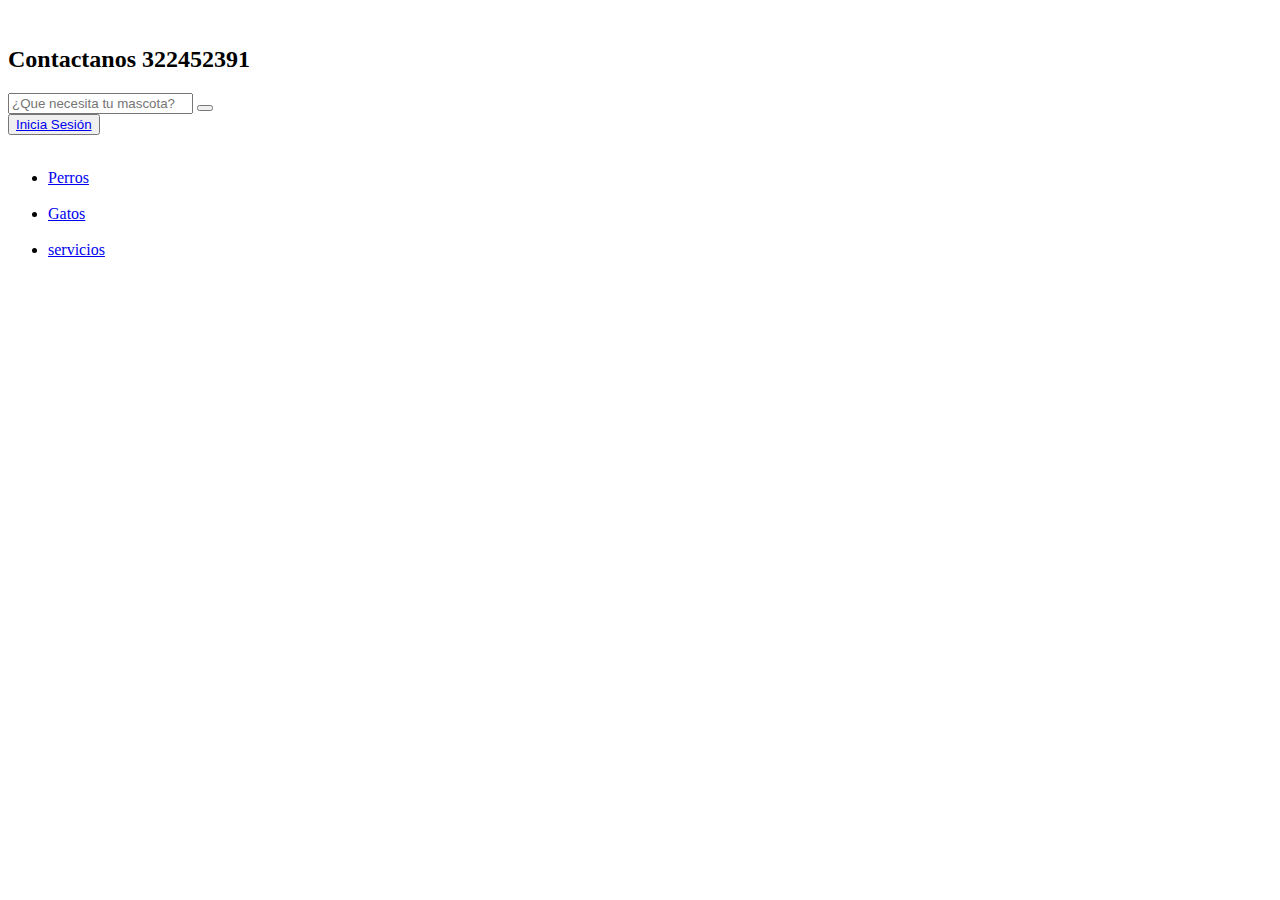
==== index.html @ 709a40e4 "V1.0" ====
<!DOCTYPE html>
<html lang="en">
<head>
    <meta charset="UTF-8">
    <meta name="viewport" content="width=device-width, initial-scale=1.0">
    <meta name="Description" content="En Le Petits Vet, cuidamos de tu peludo como se merece. Ofrecemos una amplia gama de servicios y productos para tu mascota">
    <meta name="robots" content="index,follow">
    <meta name="viewport" content="width=device-width, initial-scale=1.0">
    <title>Le Petits Vet </title>
    <link rel="stylesheet" href="./css/menu.css">
    <link rel='stylesheet' href='https://cdn-uicons.flaticon.com/2.6.0/uicons-regular-straight/css/uicons-regular-straight.css'> 
    <link rel='stylesheet' href='https://cdn-uicons.flaticon.com/2.6.0/uicons-brands/css/uicons-brands.css'>
    <link rel='stylesheet' href='https://cdn-uicons.flaticon.com/2.6.0/uicons-regular-rounded/css/uicons-regular-rounded.css'> 
    <link rel='stylesheet' href='https://cdn-uicons.flaticon.com/2.6.0/uicons-bold-rounded/css/uicons-bold-rounded.css'>
    <link rel='stylesheet' href='https://cdn-uicons.flaticon.com/2.6.0/uicons-regular-rounded/css/uicons-regular-rounded.css'>
    <link rel="preconnect" href="https://fonts.googleapis.com">
    <link rel="preconnect" href="https://fonts.gstatic.com" crossorigin>
    <link href="https://fonts.googleapis.com/css2?family=Bree+Serif&display=swap" rel="stylesheet">
</head>
<body>
    <header>
        <div class="logo">
            <img src="img/logos/Logo transparente.png" alt="">
        </div>
        <div class="icono-sup"> <!-- Iconos superiores del header -->
            <h2 id="contacto">Contactanos 322452391</h2>
            <a href="https://www.instagram.com/"><i class="fi fi-brands-facebook"></i></a>
            <a href="https://www.facebook.com/"><i class="fi fi-brands-instagram"></i></a>
        </div> <!-- Cirro div iconos superiores del header -->
        <div class="barra-busqueda">
            <input type="text" placeholder="¿Que necesita tu mascota?" class="barra">
            <button class="boton-busqueda"><i class="fi fi-rr-search"></i></button>
        </div>
        <div class="inicio">
            <button id="inicio-sesion"><i class="fi fi-rr-circle-user"></i><a href="http://127.0.0.1:3000/login.html" target="_blank">Inicia Sesión</a></button>
        </div>
        <i class="fi fi-rr-shopping-cart"></i>
    </header>
    <nav class="nav">
        <ul class="icon1" flex-colum flex-md-row>
            <img src="img/iconos/icono perrito.png" alt="" class="icono-perro">
            <li><a href="#">Perros</a></li>
            <i class="fi fi-br-angle-down 1"></i>
            <img src="img/iconos/icono gato.png" alt="" class="icono-gato">
            <li><a href="#">Gatos</a></li>
            <img src="img/iconos/cruz.png" alt="" class="cruz">
            <li><a href="#">servicios</a></li>
        </ul>
    </nav>
    <main></main>
</body>
</html>
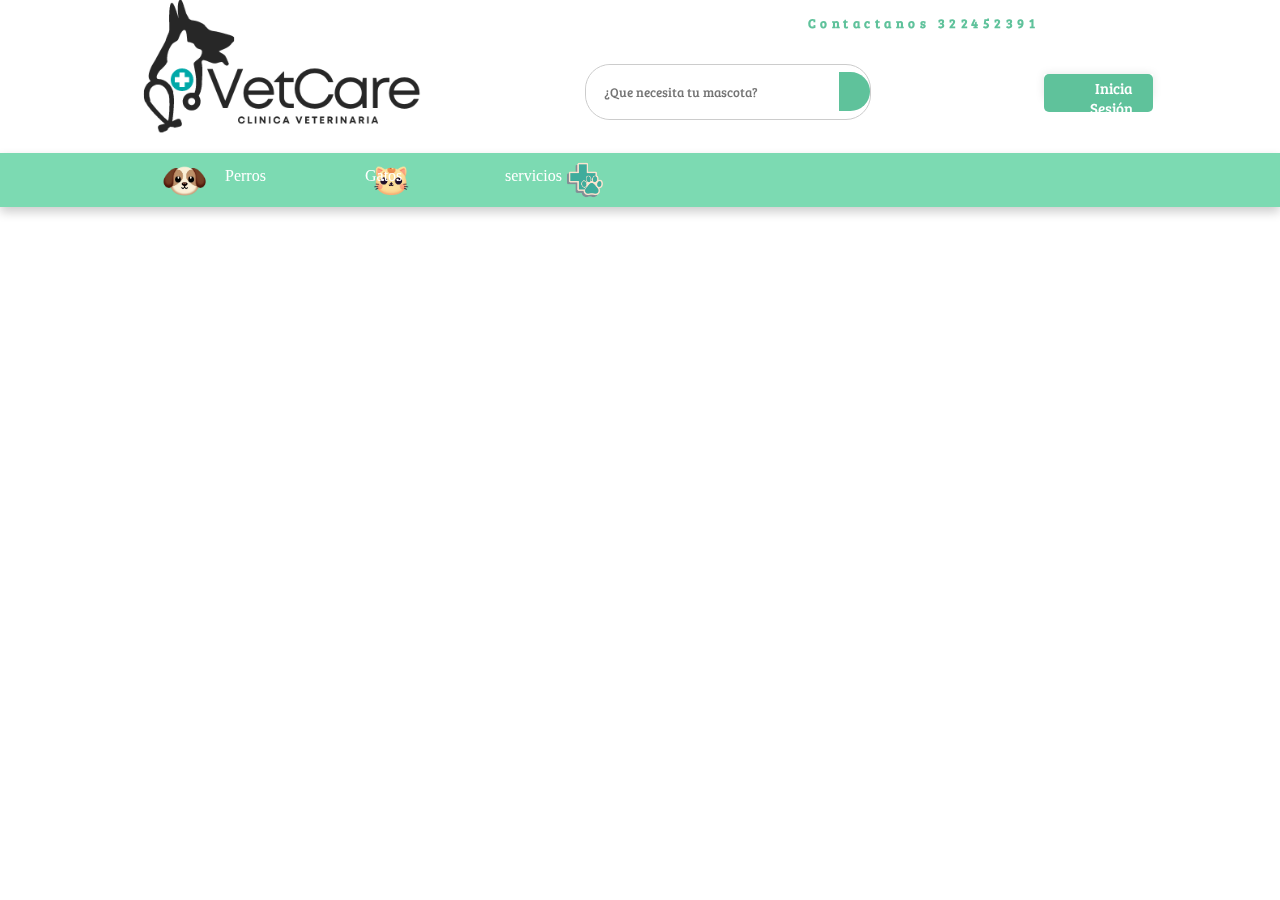
==== commit 1600509c: "V1.05" ====
--- a/index.html
+++ b/index.html
@@ -32,7 +32,7 @@
             <button class="boton-busqueda"><i class="fi fi-rr-search"></i></button>
         </div>
         <div class="inicio">
-            <button id="inicio-sesion"><i class="fi fi-rr-circle-user"></i><a href="http://127.0.0.1:3000/login.html" target="_blank">Inicia Sesión</a></button>
+            <button id="inicio-sesion"><i class="fi fi-rr-circle-user"></i><a href="login.html" target="_blank">Inicia Sesión</a></button>
         </div>
         <i class="fi fi-rr-shopping-cart"></i>
     </header>
--- a/css/menu.css
+++ b/css/menu.css
@@ -0,0 +1,231 @@
+*{
+    margin: 0;
+    padding: 0;
+    box-sizing: border-box;
+}
+body {
+    display: flex;
+    flex-direction: column;
+    width: 100vw; /* ancho */
+    height: 100vh; /* Alto */
+    background: #ffffff; /* Color de fondo más suave */
+    margin: 0;
+}
+header {
+    width: 100%;
+    height: 17vh;
+    background: #ffffff; /* Un verde más oscuro */
+    position: fixed;
+    top: 0;
+    left: 0;
+    z-index: 1000;
+    display: flex;
+    align-items: center;
+    justify-content: space-between;
+    box-shadow: 0 2px 10px rgba(0, 0, 0, 0.1); /* Sombra suave */
+}
+.logo {
+    margin: 80px;
+}
+.logo img {
+    width: 45vh; /* Ajusta el tamaño del logo */
+    height: auto;
+    display: block; /* Mejor control sobre el bloque */
+}
+.icono-sup{
+    margin: 0;
+    position: absolute;
+    top: 2vh;
+    left: 85vw;
+
+}
+.icono-sup i{
+    color:#5fc29b;
+    justify-content: space-between;
+    font-size: 15px;
+    padding: 7px;
+    margin: 0;
+    transition: .3s ease;
+}
+.icono-sup a{
+    text-decoration: none;
+}
+#contacto{
+    bottom: 0.5vh;
+    margin: 0;
+    font-size: 13px;
+    color: #5fc29b;
+    font-family: "Bree Serif", serif;
+    position: absolute;
+    display: inline-block;
+    white-space: nowrap;
+    right: 6vw;
+    letter-spacing: 0.5vh;
+}
+
+.barra-busqueda{
+    display: flex;
+    align-items: center;
+    border: 1px solid #ccc;
+    border-radius: 25px;
+    overflow: hidden; 
+    margin: 30px 300px 0 20px;
+}
+.barra{
+    border: none;
+    padding: 2vh;
+    outline: none;
+    width: 600px;
+    border-radius: 25px 0 0 25px;
+    font-family: "Bree Serif", serif;
+}
+.boton-busqueda{
+    display: flex;
+    background-color: #5fc29b;
+    border: none;
+    color: white;
+    padding: 2.2vh 1.2vw;
+    cursor: pointer;
+    border-radius: 0 25px 25px 0;
+    transition: background-color 0.3s;
+    
+}
+.barra-busqueda:hover{
+    background-color: #5fc29b;
+}
+.fi-rr-search{
+    font-size: 2vh;
+}
+.inicio{
+    background: transparent;
+    position: relative;
+    width: 19vw;
+    height: 2vw;
+    display:flex;
+    justify-content: flex-end;
+    top: 10px;
+    right: 127px;
+    box-shadow: 0 0 10px rgba(0, 0, 0, 0.1);
+    -webkit-transition-duration: 0.3s;
+    transition-duration: 0.3s;
+    -webkit-transition-property: box-shadow,transform;
+    transition-property: box-shadow,transform;
+}
+#inicio-sesion:hover, #inicio-sesion:focus,#inicio-sesion:active{
+    box-shadow: 0 0 20px rgba(0, 0, 0, 0.5);
+    -webkit-transform: scale(1.1);
+    transform: scale(1.1);
+}
+#inicio-sesion a{
+    text-decoration: none;
+    color: #ffffff;
+    font-family: "Bree Serif", serif;
+    font-size: 15px;
+
+}
+#inicio-sesion{
+    background-color: #5fc29b;
+    padding: 4px 20px;
+    border: none;
+    border-radius: 5px;
+    cursor: pointer;
+    width: 100%;
+    height: 3vw;
+    text-align: right;
+}
+.fi-rr-shopping-cart{
+    color: #5fc29b;
+    position: absolute;
+    right: 60vh;
+    top: 9vh;
+    font-size: 4vh;
+}
+.fi-rr-circle-user{
+    color: #ffffff;
+    position: absolute;
+    right: 19vh;
+    top: 1.4vh;
+    font-size: 4vh;
+}
+@media (max-width: 768px) {
+    .logo img {
+    width: 20vw;
+    }
+    .barra-busqueda {
+        margin: 10px; /* Ajusta el margen para pantallas pequeñas */
+        width: 90%
+    }
+    .barra {
+        width: calc(100% - 40px); /* Resta el ancho del botón */
+    }
+    .inicio {
+        right: 20px; /* Ajusta la posición en pantallas más pequeñas */
+    }
+
+    #inicio-sesion {
+        font-size: 12px; /* Ajusta el tamaño del texto en pantallas pequeñas */
+        padding: 5px 10px; /* Reduce el padding */
+    }
+}
+nav{
+    height: 6vh ;
+    width: 100%;
+    background: #7cdab2;
+    position: fixed;
+    top: 17vh;
+    z-index: 1000;
+    box-shadow: 0px 5px 10px #00000033;
+}
+.icono-perro{
+    width: 5vh;
+    position: absolute;
+    display: flex;
+    white-space: nowrap;
+    margin-left: 18vh ;
+    top: 0.5vh;
+
+}
+.fi-br-angle-down{
+    width: 5vh;
+    position: absolute;
+    display: flex;
+    white-space: nowrap;
+    margin-left: 33vh;
+    color: #ffffff;
+    top: 2.3vh ;
+    font-size: 10px;
+}
+.icono-gato{
+    width: 5vh;
+    position: absolute;
+    display: flex;
+    white-space: nowrap;
+    margin-left: 41vh ;
+    top: 0.5vh;
+}
+.cruz{
+    width: 4vh;
+    position: absolute;
+    display: flex;
+    white-space: nowrap;
+    margin-left: 63vh ;
+    top: 1vh;
+
+}
+.nav ul li a{
+    width: 5vh;
+    position: absolute;
+    display: flex;
+    margin-left: 25vh ;
+    top: 1.5vh;
+    color: #ffffff;
+    text-decoration: none;
+
+}
+.nav ul {
+    display: flex;
+    list-style: none;
+    justify-content: left;
+    gap: 140px;/* Espacio entre los elementos de la lista */
+}
+
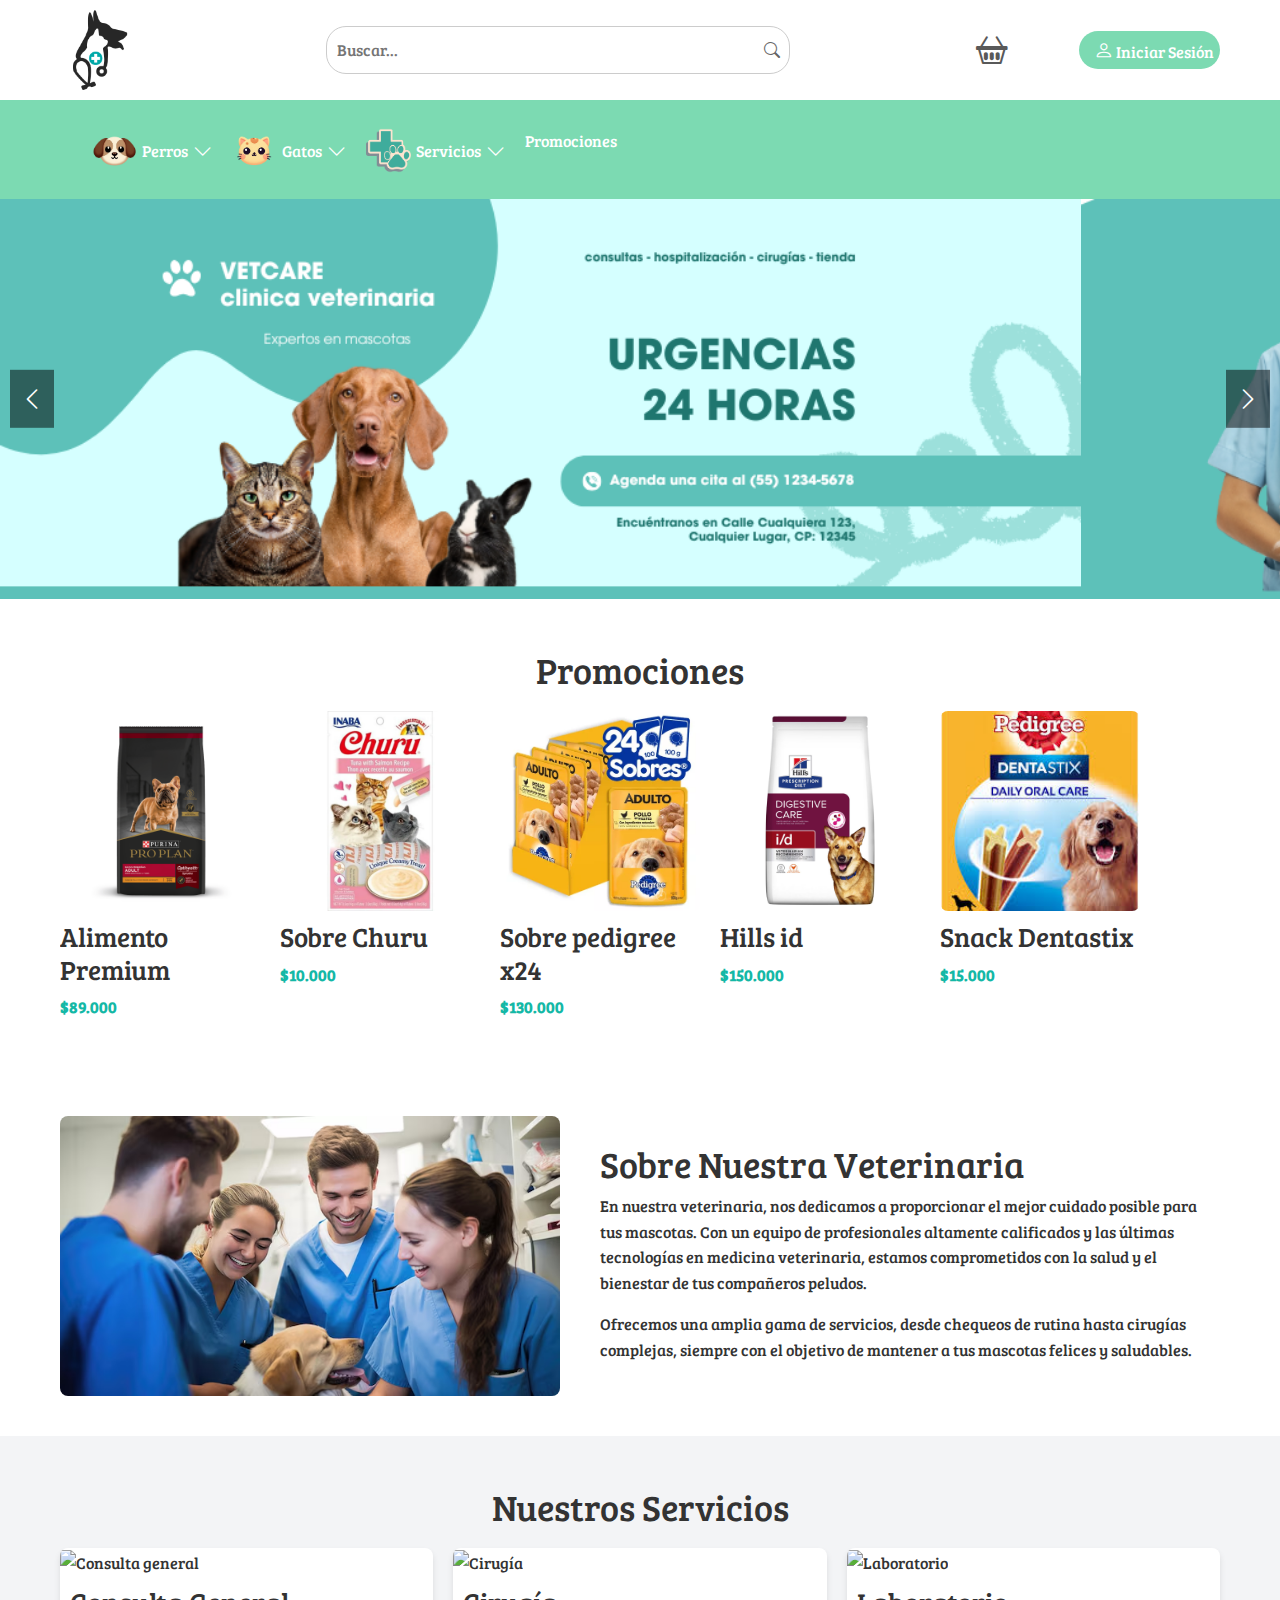
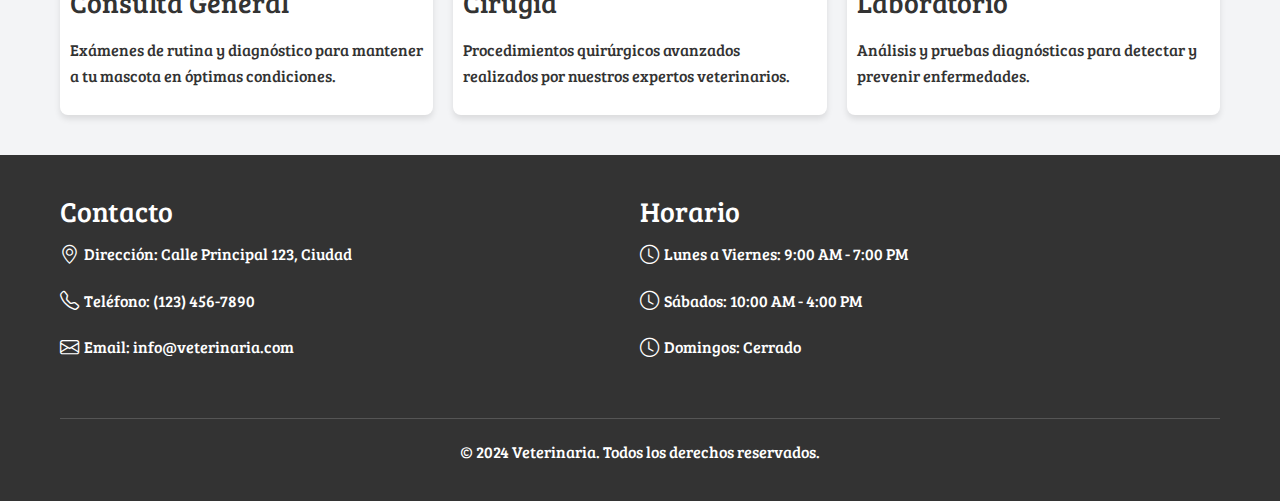
==== commit 793a079d: "V1.58" ====
--- a/index.html
+++ b/index.html
@@ -1,52 +1,190 @@
 <!DOCTYPE html>
-<html lang="en">
+<html lang="es">
 <head>
     <meta charset="UTF-8">
     <meta name="viewport" content="width=device-width, initial-scale=1.0">
-    <meta name="Description" content="En Le Petits Vet, cuidamos de tu peludo como se merece. Ofrecemos una amplia gama de servicios y productos para tu mascota">
-    <meta name="robots" content="index,follow">
-    <meta name="viewport" content="width=device-width, initial-scale=1.0">
-    <title>Le Petits Vet </title>
-    <link rel="stylesheet" href="./css/menu.css">
-    <link rel='stylesheet' href='https://cdn-uicons.flaticon.com/2.6.0/uicons-regular-straight/css/uicons-regular-straight.css'> 
-    <link rel='stylesheet' href='https://cdn-uicons.flaticon.com/2.6.0/uicons-brands/css/uicons-brands.css'>
-    <link rel='stylesheet' href='https://cdn-uicons.flaticon.com/2.6.0/uicons-regular-rounded/css/uicons-regular-rounded.css'> 
-    <link rel='stylesheet' href='https://cdn-uicons.flaticon.com/2.6.0/uicons-bold-rounded/css/uicons-bold-rounded.css'>
-    <link rel='stylesheet' href='https://cdn-uicons.flaticon.com/2.6.0/uicons-regular-rounded/css/uicons-regular-rounded.css'>
+    <title>Veterinaria</title>
     <link rel="preconnect" href="https://fonts.googleapis.com">
     <link rel="preconnect" href="https://fonts.gstatic.com" crossorigin>
     <link href="https://fonts.googleapis.com/css2?family=Bree+Serif&display=swap" rel="stylesheet">
+    <link href="https://cdn.jsdelivr.net/npm/bootstrap@5.3.0/dist/css/bootstrap.min.css" rel="stylesheet">
+    <link rel="stylesheet" href="https://cdn.jsdelivr.net/npm/bootstrap-icons@1.10.5/font/bootstrap-icons.css">
+    <link rel="stylesheet" href="css/menu.css">
+    <script src="js/index.js"></script>
 </head>
 <body>
-    <header>
-        <div class="logo">
-            <img src="img/logos/Logo transparente.png" alt="">
+    <header class="top-bar">
+        <div class="container">
+            <img src="img/logos/logo.png" alt="Logo Veterinaria" class="logo">
+            <div class="search-container">
+                <input type="text" placeholder="Buscar..." class="search-input">
+                <i class="bi bi-search search-icon"></i>
+            </div>
+            <div class="cart-login">
+                <button class="cart-button">
+                    <i class="bi bi-basket2"></i>
+                </button>
+                <button class="login-button" style="text-decoration: none;"><a href="login.html">
+                    <i class="bi bi-person"></i>
+                    Iniciar Sesión  
+                </a>
+                </button>
+            </div>
         </div>
-        <div class="icono-sup"> <!-- Iconos superiores del header -->
-            <h2 id="contacto">Contactanos 322452391</h2>
-            <a href="https://www.instagram.com/"><i class="fi fi-brands-facebook"></i></a>
-            <a href="https://www.facebook.com/"><i class="fi fi-brands-instagram"></i></a>
-        </div> <!-- Cirro div iconos superiores del header -->
-        <div class="barra-busqueda">
-            <input type="text" placeholder="¿Que necesita tu mascota?" class="barra">
-            <button class="boton-busqueda"><i class="fi fi-rr-search"></i></button>
+    </header>
+
+    <nav class="main-nav">
+        <div class="container">
+            <ul>
+                <li class="dropdown">
+                    <button class="dropbtn">
+                        <img src="img/iconos/icono perrito.png" alt="">
+                        Perros
+                        <i class="bi bi-chevron-down"></i>
+                    </button>
+                    <div class="dropdown-content">
+                        <a href="#">Vacunas</a>
+                        <a href="#">Peluquería</a>
+                        <a href="#">Nutrición</a>
+                    </div>
+                </li>
+                <li class="dropdown">
+                    <button class="dropbtn">
+                        <img src="img/iconos/icono gato.png" alt="">
+                        Gatos
+                        <i class="bi bi-chevron-down"></i>
+                    </button>
+                    <div class="dropdown-content">
+                        <a href="#">Vacunas</a>
+                        <a href="#">Cuidados</a>
+                        <a href="#">Alimentación</a>
+                    </div>
+                </li>
+                <li class="dropdown">
+                    <button class="dropbtn">
+                        <img src="img/iconos/cruz.png" alt="">
+                        Servicios
+                        <i class="bi bi-chevron-down"></i>
+                    </button>
+                    <div class="dropdown-content">
+                        <a href="#">Consulta general</a>
+                        <a href="#">Cirugía</a>
+                        <a href="#">Laboratorio</a>
+                    </div>
+                </li>
+                <li class="dropdown">
+                    <a href="#">Promociones</a>
+                </li>
+            </ul>
         </div>
-        <div class="inicio">
-            <button id="inicio-sesion"><i class="fi fi-rr-circle-user"></i><a href="login.html" target="_blank">Inicia Sesión</a></button>
+    </nav>
+
+    <div class="main-carousel">
+        <div class="carousel-container">
+            <img src="img/post/carru1.png" alt="Imagen 1" class="carousel-image">
+            <img src="/img/post/carru2.png" alt="Imagen 2" class="carousel-image">
+            <img src="img/post/carru3.png" alt="Imagen 3" class="carousel-image">
         </div>
-        <i class="fi fi-rr-shopping-cart"></i>
-    </header>
-    <nav class="nav">
-        <ul class="icon1" flex-colum flex-md-row>
-            <img src="img/iconos/icono perrito.png" alt="" class="icono-perro">
-            <li><a href="#">Perros</a></li>
-            <i class="fi fi-br-angle-down 1"></i>
-            <img src="img/iconos/icono gato.png" alt="" class="icono-gato">
-            <li><a href="#">Gatos</a></li>
-            <img src="img/iconos/cruz.png" alt="" class="cruz">
-            <li><a href="#">servicios</a></li>
-        </ul>
-    </nav>
-    <main></main>
+        <button class="carousel-button prev" aria-label="Imagen anterior">
+            <i class="bi bi-chevron-left"></i>
+        </button>
+        <button class="carousel-button next" aria-label="Imagen siguiente">
+            <i class="bi bi-chevron-right"></i>
+        </button>
+    </div>
+
+    <section class="promotions">
+        <div class="container">
+            <h2>Promociones</h2>
+            <div class="promotions-carousel">
+                <div class="promotion-item">
+                    <img src="img/productos/proplan.png" alt="Alimento Premium">
+                    <h3>Alimento Premium</h3>
+                    <p class="price">$89.000</p>
+                </div>
+                <div class="promotion-item">
+                    <img src="img/productos/churu.webp" alt="Snacks Saludables">
+                    <h3>Sobre Churu</h3>
+                    <p class="price">$10.000</p>
+                </div>
+                <div class="promotion-item">
+                    <img src="img/productos/alimentoh.webp" alt="Comida Húmeda">
+                    <h3>Sobre pedigree x24</h3>
+                    <p class="price">$130.000</p>
+                </div>
+                <div class="promotion-item">
+                    <img src="img/productos/alimmedi.jpg" alt="Alimento Especial">
+                    <h3>Hills id</h3>
+                    <p class="price">$150.000</p>
+                </div>
+                <div class="promotion-item">
+                    <img src="img/productos/dental.jfif" alt="Treats Dentales">
+                    <h3>Snack Dentastix</h3>
+                    <p class="price">$15.000</p>
+                </div>
+            </div>
+        </div>
+    </section>
+
+    <section class="about-us">
+        <div class="container">
+            <div class="about-content">
+                <img src="img/post/grup.avif" alt="Sobre nosotros">
+                <div class="about-text">
+                    <h2>Sobre Nuestra Veterinaria</h2>
+                    <p>En nuestra veterinaria, nos dedicamos a proporcionar el mejor cuidado posible para tus mascotas. Con un equipo de profesionales altamente calificados y las últimas tecnologías en medicina veterinaria, estamos comprometidos con la salud y el bienestar de tus compañeros peludos.</p>
+                    <p>Ofrecemos una amplia gama de servicios, desde chequeos de rutina hasta cirugías complejas, siempre con el objetivo de mantener a tus mascotas felices y saludables.</p>
+                </div>
+            </div>
+        </div>
+    </section>
+
+    <section class="our-services">
+        <div class="container">
+            <h2>Nuestros Servicios</h2>
+            <div class="services-grid">
+                <div class="service-item">
+                    <img src="img/post/consu.jpg" alt="Consulta general">
+                    <h3>Consulta General</h3>
+                    <p>Exámenes de rutina y diagnóstico para mantener a tu mascota en óptimas condiciones.</p>
+                </div>
+                <div class="service-item">
+                    <img src="img/post/ciru.jpg" alt="Cirugía">
+                    <h3>Cirugía</h3>
+                    <p>Procedimientos quirúrgicos avanzados realizados por nuestros expertos veterinarios.</p>
+                </div>
+                <div class="service-item">
+                    <img src="img/post/labo.jpg" alt="Laboratorio">
+                    <h3>Laboratorio</h3>
+                    <p>Análisis y pruebas diagnósticas para detectar y prevenir enfermedades.</p>
+                </div>
+            </div>
+        </div>
+    </section>
+
+    <footer>
+        <div class="container">
+            <div class="footer-content">
+                <div class="footer-section">
+                    <h3>Contacto</h3>
+                    <p><i class="bi bi-geo-alt"></i> Dirección: Calle Principal 123, Ciudad</p>
+                    <p><i class="bi bi-telephone"></i> Teléfono: (123) 456-7890</p>
+                    <p><i class="bi bi-envelope"></i> Email: info@veterinaria.com</p>
+                </div>
+                <div class="footer-section">
+                    <h3>Horario</h3>
+                    <p><i class="bi bi-clock"></i> Lunes a Viernes: 9:00 AM - 7:00 PM</p>
+                    <p><i class="bi bi-clock"></i> Sábados: 10:00 AM - 4:00 PM</p>
+                    <p><i class="bi bi-clock"></i> Domingos: Cerrado</p>
+                </div>
+            </div>
+            <div class="footer-bottom">
+                <p>&copy; 2024 Veterinaria. Todos los derechos reservados.</p>
+            </div>
+        </div>
+    </footer>
+
+    <script src="https://cdn.jsdelivr.net/npm/bootstrap@5.3.0/dist/js/bootstrap.bundle.min.js"></script>
+    <script src="script.js"></script>
 </body>
-</html>
+</html>--- a/css/menu.css
+++ b/css/menu.css
@@ -1,231 +1,395 @@
-*{
+:root {
+    --primary-color: #14b8a6;
+    --secondary-color: #0f766e;
+    --text-color: #333;
+    --background-color: #f3f4f6;
+}
+
+* {
     margin: 0;
     padding: 0;
     box-sizing: border-box;
 }
+
 body {
-    display: flex;
-    flex-direction: column;
-    width: 100vw; /* ancho */
-    height: 100vh; /* Alto */
-    background: #ffffff; /* Color de fondo más suave */
-    margin: 0;
-}
-header {
-    width: 100%;
-    height: 17vh;
-    background: #ffffff; /* Un verde más oscuro */
-    position: fixed;
+    font-family: "Bree Serif", serif;
+    line-height: 1.6;
+    color: var(--text-color);
+    background-color: #f3f4f6;
+}
+
+.container {
+    width: 100%;
+    max-width: 1200px;
+    margin: 0 auto;
+    padding: 0 20px;
+}
+
+/* Top Bar */
+.top-bar {
+    background-color: #fff;
+    padding: 10px 0;
+}
+
+.top-bar .container {
+    display: flex;
+    justify-content: space-between;
+    align-items: center;
+}
+
+.logo {
+    height: 80px;
+}
+
+.search-container {
+    position: relative;
+    width: 40%;
+}
+
+.search-input {
+    width: 100%;
+    padding: 10px 40px 10px 10px;
+    border: 1px solid #ccc;
+    border-radius: 20px;
+}
+
+.search-icon {
+    position: absolute;
+    right: 10px;
+    top: 50%;
+    transform: translateY(-50%);
+    color: #666;
+}
+
+.cart-login {
+    display: flex;
+    align-items: center;
+}
+
+.cart-button {
+    background: none;
+    border: none;
+    cursor: pointer;
+    margin-right: 20px;
+    font-size: 1.2rem;
+}
+
+.login-button {
+    background-color: #7cdab2;
+    color: white;
+    border: none;
+    height: 3vw;
+    width: 11vw;
+    border-radius: 20px;
+    cursor: pointer;
+    display: flex;
+    align-items: center;
+    gap: 5px;
+}
+
+.login-button i {
+    font-size: 1.2rem;
+    margin-left: 15px;
+    color: #fff;
+}
+.login-button a{
+    text-decoration: none;
+    color: #fff;
+}
+.bi-basket2{
+    color: #595959;
+    margin-right: 4vw;
+    font-size: 3.5vh;
+}
+/* Main Navigation */
+.main-nav {
+    background-color: #7cdab2;
+    padding: 10px 0;
+    position: sticky;
     top: 0;
-    left: 0;
     z-index: 1000;
-    display: flex;
-    align-items: center;
+}
+
+.main-nav ul {
+    display: flex;
+    justify-content: flex-start;
+    list-style-type: none;
+    gap: 20px;
+    margin-top: 2vh;
+}
+.main-nav a{
+    text-decoration: none;
+    color: #fff;
+}
+
+.dropdown {
+    position: relative;
+}
+
+.dropbtn {
+    background-color: transparent;
+    color: white;
+    border: none;
+    cursor: pointer;
+    display: flex;
+    align-items: center;
+    gap: 5px;
+}
+
+.dropbtn i {
+    font-size: 1.2rem;
+}
+.dropbtn img{
+    height: 5vh;
+}
+
+.dropdown-content {
+    display: none;
+    position: absolute;
+    background-color: #f9f9f9;
+    min-width: 160px;
+    box-shadow: 0px 8px 16px 0px rgba(0,0,0,0.2);
+    z-index: 1;
+}
+
+.dropdown-content a {
+    color: black;
+    padding: 12px 16px;
+    text-decoration: none;
+    display: block;
+}
+
+.dropdown-content a:hover {
+    background-color: #f1f1f1;
+}
+
+.dropdown:hover .dropdown-content {
+    display: block;
+}
+
+/* Main Carousel */
+.main-carousel {
+    position: relative;
+    height: 400px;
+    overflow: hidden;
+}
+
+.carousel-container {
+    display: flex;
+    transition: transform 0.5s ease-in-out;
+}
+
+.carousel-image {
+    width: 100%;
+    height: 400px;
+    object-fit: cover;
+}
+
+.carousel-button {
+    position: absolute;
+    top: 50%;
+    transform: translateY(-50%);
+    background-color: rgba(0, 0, 0, 0.5);
+    color: white;
+    border: none;
+    padding: 10px;
+    cursor: pointer;
+    font-size: 1.5rem;
+}
+
+.carousel-button.prev {
+    left: 10px;
+}
+
+.carousel-button.next {
+    right: 10px;
+}
+
+/* Promotions */
+.promotions {
+    padding: 40px 0;
+    background-color: #fff;
+}
+
+.promotions h2 {
+    text-align: center;
+    margin-bottom: 20px;
+}
+
+.promotions-carousel {
+    display: flex;
+    overflow-x: auto;
+    scroll-snap-type: x mandatory;
+    -webkit-overflow-scrolling: touch;
+}
+
+.promotion-item {
+    flex: 0 0 auto;
+    width: 200px;
+    margin-right: 20px;
+    scroll-snap-align: start;
+}
+
+.promotion-item img {
+    width: 100%;
+    height: 200px;
+    object-fit: cover;
+    border-radius: 8px;
+}
+
+.promotion-item h3 {
+    margin-top: 10px;
+    font-family: "Bree Serif", serif;
+    font-size: 3vh;
+}
+.container h2{
+    font-family: "Bree Serif", serif;
+    font-size: 4vh;
+    margin-top: 1vh;
+}
+.price {
+    color: var(--primary-color);
+    font-weight: bold;
+}
+
+/* About Us */
+.about-us {
+    padding: 40px 0;
+    background-color: #fff;
+}
+
+.about-content {
+    display: flex;
+    align-items: center;
+    gap: 40px;
+}
+
+.about-content img {
+    width: 50%;
+    max-width: 500px;
+    border-radius: 8px;
+}
+
+.about-text {
+    flex: 1;
+}
+
+/* Our Services */
+.our-services {
+    padding: 40px 0;
+    background-color: var(--background-color);
+}
+
+.our-services h2 {
+    text-align: center;
+    margin-bottom: 20px;
+}
+
+.services-grid {
+    display: grid;
+    grid-template-columns: repeat(auto-fit, minmax(300px, 1fr));
+    gap: 20px;
+}
+
+.service-item {
+    background-color: #fff;
+    border-radius: 8px;
+    overflow: hidden;
+    box-shadow: 0 4px 6px rgba(0, 0, 0, 0.1);
+}
+
+.service-item img {
+    width: 100%;
+    height: 200px;
+    object-fit: cover;
+}
+
+.service-item h3 {
+    padding: 10px;
+}
+
+.service-item p {
+    padding: 0 10px 10px;
+}
+
+/* Footer */
+footer {
+    background-color: #333;
+    color: #fff;
+    padding: 40px 0 20px;
+}
+
+.footer-content {
+    display: flex;
     justify-content: space-between;
-    box-shadow: 0 2px 10px rgba(0, 0, 0, 0.1); /* Sombra suave */
-}
-.logo {
-    margin: 80px;
-}
-.logo img {
-    width: 45vh; /* Ajusta el tamaño del logo */
-    height: auto;
-    display: block; /* Mejor control sobre el bloque */
-}
-.icono-sup{
-    margin: 0;
-    position: absolute;
-    top: 2vh;
-    left: 85vw;
-
-}
-.icono-sup i{
-    color:#5fc29b;
-    justify-content: space-between;
-    font-size: 15px;
-    padding: 7px;
-    margin: 0;
-    transition: .3s ease;
-}
-.icono-sup a{
-    text-decoration: none;
-}
-#contacto{
-    bottom: 0.5vh;
-    margin: 0;
-    font-size: 13px;
-    color: #5fc29b;
-    font-family: "Bree Serif", serif;
-    position: absolute;
-    display: inline-block;
-    white-space: nowrap;
-    right: 6vw;
-    letter-spacing: 0.5vh;
-}
-
-.barra-busqueda{
-    display: flex;
-    align-items: center;
-    border: 1px solid #ccc;
-    border-radius: 25px;
-    overflow: hidden; 
-    margin: 30px 300px 0 20px;
-}
-.barra{
-    border: none;
-    padding: 2vh;
-    outline: none;
-    width: 600px;
-    border-radius: 25px 0 0 25px;
-    font-family: "Bree Serif", serif;
-}
-.boton-busqueda{
-    display: flex;
-    background-color: #5fc29b;
-    border: none;
-    color: white;
-    padding: 2.2vh 1.2vw;
-    cursor: pointer;
-    border-radius: 0 25px 25px 0;
-    transition: background-color 0.3s;
-    
-}
-.barra-busqueda:hover{
-    background-color: #5fc29b;
-}
-.fi-rr-search{
-    font-size: 2vh;
-}
-.inicio{
-    background: transparent;
-    position: relative;
-    width: 19vw;
-    height: 2vw;
-    display:flex;
-    justify-content: flex-end;
-    top: 10px;
-    right: 127px;
-    box-shadow: 0 0 10px rgba(0, 0, 0, 0.1);
-    -webkit-transition-duration: 0.3s;
-    transition-duration: 0.3s;
-    -webkit-transition-property: box-shadow,transform;
-    transition-property: box-shadow,transform;
-}
-#inicio-sesion:hover, #inicio-sesion:focus,#inicio-sesion:active{
-    box-shadow: 0 0 20px rgba(0, 0, 0, 0.5);
-    -webkit-transform: scale(1.1);
-    transform: scale(1.1);
-}
-#inicio-sesion a{
-    text-decoration: none;
-    color: #ffffff;
-    font-family: "Bree Serif", serif;
-    font-size: 15px;
-
-}
-#inicio-sesion{
-    background-color: #5fc29b;
-    padding: 4px 20px;
-    border: none;
-    border-radius: 5px;
-    cursor: pointer;
-    width: 100%;
-    height: 3vw;
-    text-align: right;
-}
-.fi-rr-shopping-cart{
-    color: #5fc29b;
-    position: absolute;
-    right: 60vh;
-    top: 9vh;
-    font-size: 4vh;
-}
-.fi-rr-circle-user{
-    color: #ffffff;
-    position: absolute;
-    right: 19vh;
-    top: 1.4vh;
-    font-size: 4vh;
-}
+    flex-wrap: wrap;
+}
+
+.footer-section {
+    flex: 1;
+    margin-bottom: 20px;
+    min-width: 200px;
+}
+
+.footer-section h3 {
+    margin-bottom: 10px;
+}
+
+.footer-section p {
+    display: flex;
+    align-items: center;
+    gap: 5px;
+}
+
+.footer-section i {
+    font-size: 1.2rem;
+}
+
+.footer-bottom {
+    text-align: center;
+    margin-top: 20px;
+    padding-top: 20px;
+    border-top: 1px solid #555;
+}
+
+/* Responsive Design */
 @media (max-width: 768px) {
-    .logo img {
-    width: 20vw;
-    }
-    .barra-busqueda {
-        margin: 10px; /* Ajusta el margen para pantallas pequeñas */
-        width: 90%
-    }
-    .barra {
-        width: calc(100% - 40px); /* Resta el ancho del botón */
-    }
-    .inicio {
-        right: 20px; /* Ajusta la posición en pantallas más pequeñas */
-    }
-
-    #inicio-sesion {
-        font-size: 12px; /* Ajusta el tamaño del texto en pantallas pequeñas */
-        padding: 5px 10px; /* Reduce el padding */
-    }
-}
-nav{
-    height: 6vh ;
-    width: 100%;
-    background: #7cdab2;
-    position: fixed;
-    top: 17vh;
-    z-index: 1000;
-    box-shadow: 0px 5px 10px #00000033;
-}
-.icono-perro{
-    width: 5vh;
-    position: absolute;
-    display: flex;
-    white-space: nowrap;
-    margin-left: 18vh ;
-    top: 0.5vh;
-
-}
-.fi-br-angle-down{
-    width: 5vh;
-    position: absolute;
-    display: flex;
-    white-space: nowrap;
-    margin-left: 33vh;
-    color: #ffffff;
-    top: 2.3vh ;
-    font-size: 10px;
-}
-.icono-gato{
-    width: 5vh;
-    position: absolute;
-    display: flex;
-    white-space: nowrap;
-    margin-left: 41vh ;
-    top: 0.5vh;
-}
-.cruz{
-    width: 4vh;
-    position: absolute;
-    display: flex;
-    white-space: nowrap;
-    margin-left: 63vh ;
-    top: 1vh;
-
-}
-.nav ul li a{
-    width: 5vh;
-    position: absolute;
-    display: flex;
-    margin-left: 25vh ;
-    top: 1.5vh;
-    color: #ffffff;
-    text-decoration: none;
-
-}
-.nav ul {
-    display: flex;
-    list-style: none;
-    justify-content: left;
-    gap: 140px;/* Espacio entre los elementos de la lista */
-}
-
+    .top-bar .container {
+        flex-direction: column;
+        align-items: stretch;
+    }
+
+    .search-container {
+        width: 100%;
+        margin: 10px 0;
+    }
+
+    .cart-login {
+        justify-content: space-between;
+    }
+
+    .main-nav ul {
+        flex-direction: column;
+    }
+
+    .dropdown-content {
+        position: static;
+        display: none;
+    }
+
+    .dropdown:hover .dropdown-content {
+        display: block;
+    }
+
+    .about-content {
+        flex-direction: column;
+    }
+
+    .about-content img {
+        width: 100%;
+    }
+
+    .footer-content {
+        flex-direction: column;
+    }
+}
